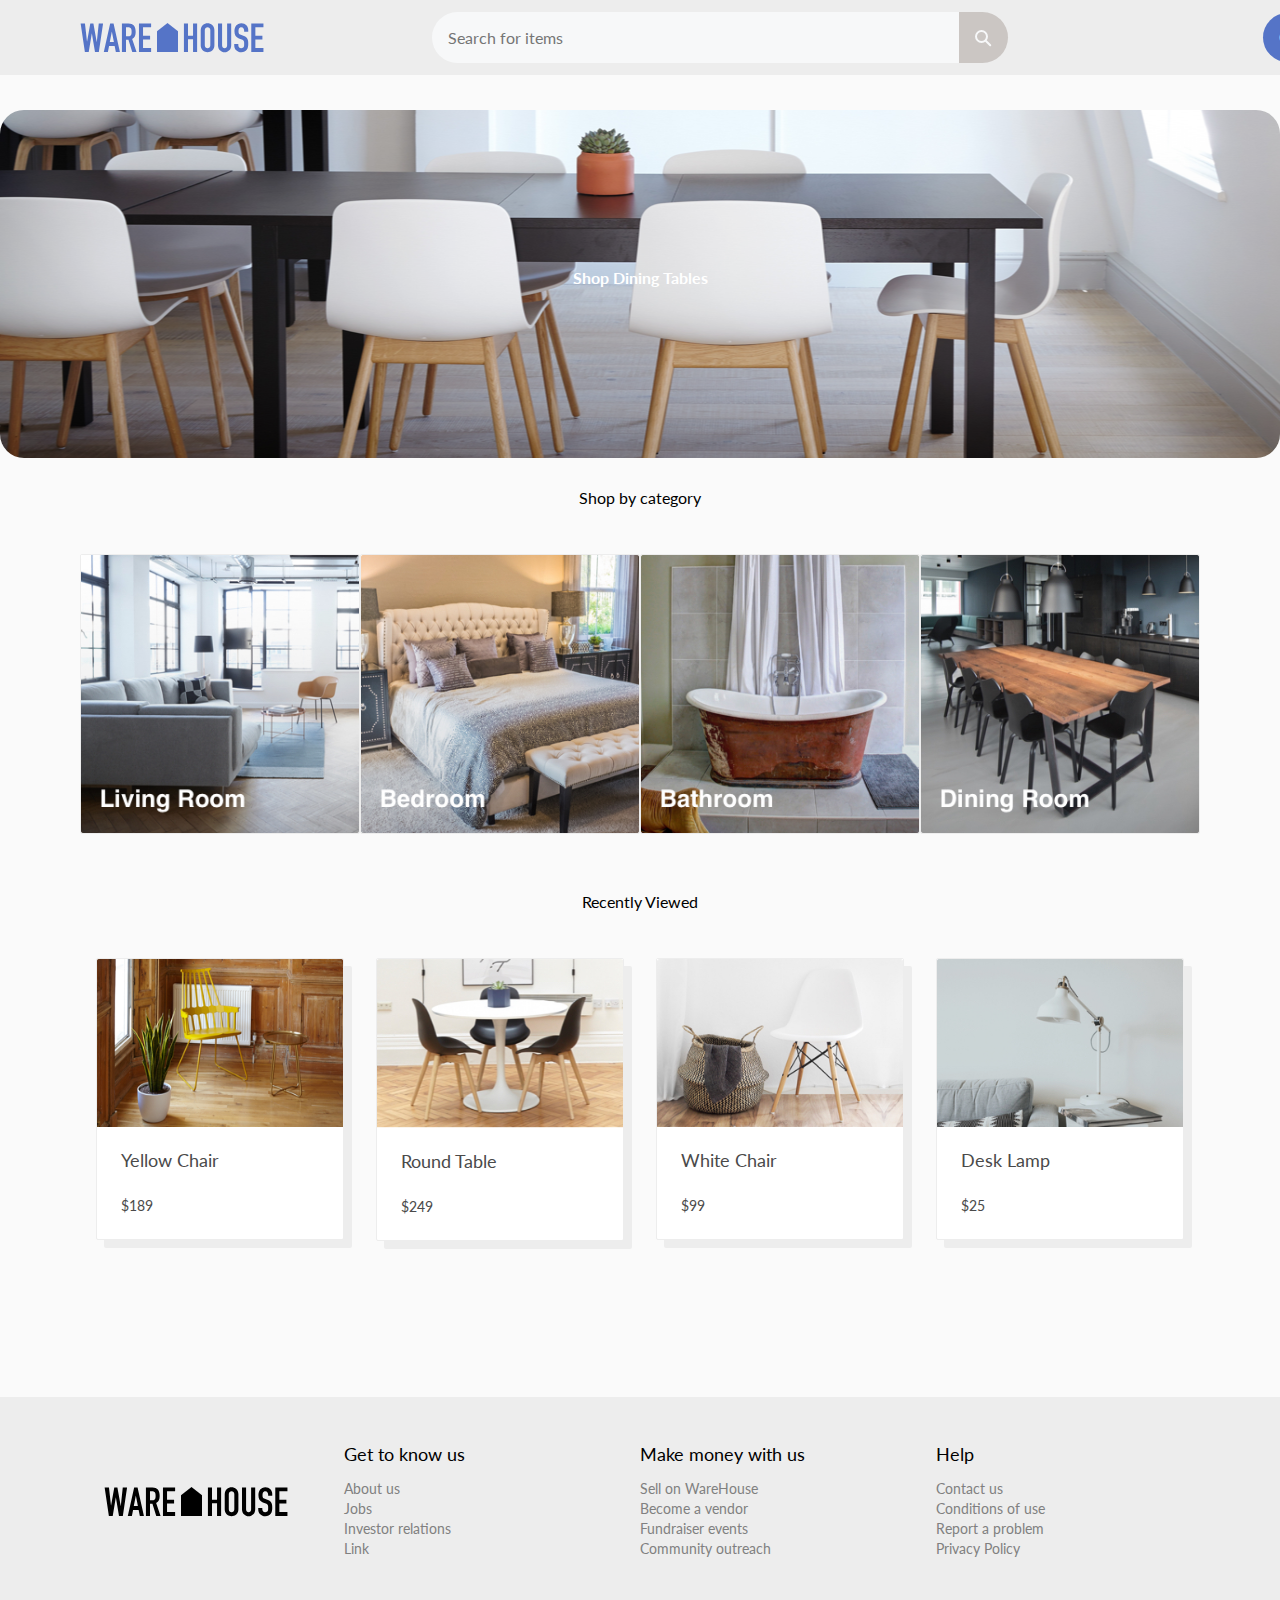
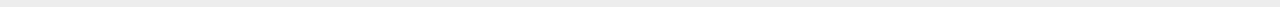
==== docs/index.html @ 67291086 "docs" ====
<!DOCTYPE html>
<html>
<head>
  <title>WareHouse</title>
  <link rel="stylesheet" type="text/css" href="resources/css/reset.css">
  <link rel="stylesheet" type="text/css" href="resources/css/base.css">
  <link rel="stylesheet" type="text/css" href="resources/css/index.css">
  <link href="https://fonts.googleapis.com/css?family=PT+Serif:700" rel="stylesheet">
  <link href="https://fonts.googleapis.com/css?family=Lato:100,300,400,700,900" rel="stylesheet">
</head>
<body>
  <div class="container">

    <!-- Header -->

    <header>
      <div class="image-container">
        <a href="index.html"><img src="resources/img/warehouse-logo.svg"></a>
      </div>
      <div class="search-bar">
        <input type="text" name="search" placeholder="Search for items">
        <a href="" class="icon"><img src="resources/img/search.svg"></a>
      </div>
      <a href="cart.html" class="button cart">Cart <img src="resources/img/cart.svg"></a>
    </header>
    <nav>
      <a href="deals.html">Today's Deals</a>
      <a href="products.html">All Products</a>
      <a href="about.html">About Us</a>
      <a href="sell.html">Sell</a>
      <a href="#">Help</a>
    </nav>

    <!-- Hero Section -->

    <div id="main" class="landing main">
      <div class="hero">
        <h2>Shop Dining Tables</h2>
      </div>

    <!-- Products Preview Section -->

      <div class="products">

        <!-- Product Categories -->

        <h2>Shop by category</h2>
        <div class="product-list categories">
          <a href="living.html" class="product-category">
            <div class="image-container">
              <img src="resources/img/home/living-room.jpg">
            </div>

          </a>
          <a href="#" class="product-category">
            <div class="image-container">
              <img src="resources/img/home/bedroom.jpg">
            </div>

          </a>
          <a href="#" class="product-category">
            <div class="image-container">
              <img src="resources/img/home/bathroom.jpg">
            </div>

          </a>
          <a href="#" class="product-category">
            <div class="image-container">
              <img src="resources/img/home/dining-room.jpg">
            </div>
          </a>

        </div>

        <!-- Recently Viewed Products -->

        <h2>Recently Viewed</h2>
        <div class="product-list">
          <a href="#" class="product-item">
            <div class="image-container">
              <img src="resources/img/home/yellow-chair.jpg">
            </div>
            <div class="description">
              <h3>Yellow Chair</h3>
              <span class="price">$189</span>
            </div>
          </a>
          <a href="#" class="product-item">
            <div class="image-container">
              <img src="resources/img/home/round-table.jpg">
            </div>
            <div class="description">
              <h3>Round Table</h3>
              <span class="price">$249</span>
            </div>
          </a>
          <a href="#" class="product-item">
            <div class="image-container">
              <img src="resources/img/home/white-chair.jpg">
            </div>
            <div class="description">
              <h3>White Chair</h3>
              <span class="price">$99</span>
            </div>
          </a>
          <a href="#" class="product-item">
            <div class="image-container">
              <img src="resources/img/home/desk-lamp.jpg">
            </div>
            <div class="description">
              <h3>Desk Lamp</h3>
              <span class="price">$25</span>
            </div>
          </a>
        </div>
      </div>
    </div>

    <!-- Footer -->

    <footer>
      <img src="resources/img/warehouse-logo-black.svg">
      <div class="links">
        <h4>Get to know us</h4>
        <a href="#">About us</a>
        <a href="jobs.html">Jobs</a>
        <a href="#">Investor relations</a>
        <a href="#">Link</a>
      </div>
      <div class="links">
        <h4>Make money with us</h4>
        <a href="sell.html">Sell on WareHouse</a>
        <a href="#">Become a vendor</a>
        <a href="#">Fundraiser events</a>
        <a href="#">Community outreach</a>
      </div>
      <div class="links">
        <h4>Help</h4>
        <a href="#">Contact us</a>
        <a href="#">Conditions of use</a>
        <a href="#">Report a problem</a>
        <a href="#">Privacy Policy</a>
      </div>
    </footer>
  </div>
</body>
</html>
---- docs/resources/css/base.css ----
@font-face {
  font-family: 'Lato' ;
  src: url('../fonts/Lato/Lato-Regular.ttf') format('truetype');
}

/* Site-Wide Styles */

html {
  font-size: 16px;
}

body {
  font-family: 'Lato', sans-serif;
  color: #F7F8F9;
}

a {
  font-size: 14px;
  color: #5574C7;
  line-height: 18px;
  text-decoration: none;
  transition: .3s;
}

a:hover {
  color: #162A61;
}


h2,
h3,
h4 {
  font-size: 18px;
  color: black;
  padding-bottom: 1rem;
}

input,
textarea,
select {
  border-radius: 3px;
  background-color: #F7F8F9;
  padding: 1rem;
}

/* Reusable Component - Button */

.button {
  border-radius: 40px;
  background-color: #5574C7;
  text-align: center;
  color: #ffffff;
  transition: .25s;
}

.button:hover {
  background-color: #162A61;
  color: #ffffff;
  transition: .25s;
}

/* Reusable Component - Image Container */

.image-container {
  overflow: hidden;
}

.image-container img {
  display: block;
  max-width: 100%;
  height: auto;
  align-items: right;
}

/* Reusable Component - Product List */

.product-list-section {
  padding: 2rem 5rem 3.75rem 5rem;
}

.product-list {
  display: grid;
  grid-template-columns: repeat(3, 1fr);
  margin-bottom: 3.75rem;
}

.product-category {
  border-radius: 2px;
  background-color: white;
  border: solid 1px #ededed;
}

.product-category .description-category {
  padding: 1.5rem;
  text-align: left;
}

.product-category h3 {
  margin-bottom: .75rem;
  color: hsla(0, 0%, 29%, 1);
}

.product-item {
  border-radius: 2px;
  background-color: white;
  border: solid 1px #ededed;
  box-shadow: #ededed 0.5rem 0.5rem;
  margin: auto 1rem;
}

.product-item .description {
  padding: 1.5rem;
  text-align: left;
}


.product-item h3 {
  margin-bottom: .75rem;
  color: hsla(0, 0%, 29%, 1);
  position: relative;
  display: block;
}

.product-item .price {
  color: hsla(0, 0%, 29%, 1);
}


/* Reusable Component - Form Field With Label */
.field {
  display: flex;
  flex-direction: column;
}

.field label {
  padding-bottom: .75rem;
}


/* Reusable Component - Navigation Breadcrumbs */
ul.breadcrumb {
    padding: 2rem 4rem;
    list-style: none;
    align-items: left;
}
ul.breadcrumb li {
    display: inline;
    font-size: inherit;
    align-items: left;
}
ul.breadcrumb li+li:before {
    padding: 2rem;
    color: hsla(0, 0%, 29%, 1);
    content: "/\00a0";
}
ul.breadcrumb li a {
    color: hsla(0, 0%, 29%, 1);
    text-decoration: none;
}


@media only screen and (max-width: 1100px) {
  .product-list {
    grid-template-columns: repeat(2, 1fr);
  }
}

@media only screen and (max-width: 680px) {
  .product-list {
    grid-template-columns: 1fr;
  }
}


/* Site-Wide Grid */

.container {
  display: grid;
  grid-template-areas: 'header'
                       'nav'
                       'main'
                       'footer';
}


/* Header */

header {
  grid-area: header;
  display: grid;
  grid-template-columns: 22rem 1fr 22rem;
  align-items: center;
  padding: .75rem 5rem;
  font-size: inherit;
  background-color: #ededed;
  position: fixed; /* Set the navbar to fixed position */
  top: 0; /* Position the navbar at the top of the page */
  width: 100%; /* Full width */
}

.search-bar {
  display: flex;
  border-radius: 33px 53px 33px 53px;
  width: 100%;
}

.search-bar input {
  flex-grow: 1;
  border-top-right-radius: 0;
  border-top-left-radius: 30px;
  border-bottom-right-radius: 0;
  border-bottom-left-radius: 30px;
}

.search-bar .icon {
  background-color: #CBC6C3;
  border-radius: 0 53px 53px 0;
  padding: 1rem;
}

.search-bar .icon img {
  vertical-align: middle;
}

.cart {
  justify-self: end;
  display: flex;
  align-items: center;
  padding: .875rem 1rem;
  border-radius: 56px;
}

.cart img {
  padding-left: .625rem;
}

nav {
  display: grid;
  grid-template-columns: repeat(5, 1fr);
  justify-items: center;
  grid-area: nav;
  background-color: #ededed;
  border-top: 1px solid hsla(0, 0%, 85%, 1);
  padding: 1.313rem 25rem;
}

nav a:visted {
  color: hsla(0, 0%, 29%, 1);
}

@media only screen and (max-width: 1100px) {
  header {
    grid-template-columns: 1fr;
    justify-items: center;
  }

  .cart {
    justify-self: auto;
  }
}

@media only screen and (max-width: 700px) {
  nav {
    grid-template-columns: 1fr;
  }
}

/* Main Section */

#main {
  grid-area: main;
  display: grid;
  justify-items: center;
  text-align: center;
  background-color: hsla(0, 0%, 98%, 1);
  border-top: 1px solid hsla(0, 0%, 98%, 1);
}

#main h2 {
  margin-bottom: 2rem;
  font-size: inherit;
}

#main .button {
  box-sizing: border-box;
  width: 14.375rem;
  padding: .875rem 0;
}

/* Footer */

footer {
  grid-area: footer;
  display: grid;
  grid-template-columns: repeat(4, 1fr);
  padding: 3rem;
  background-color: #ededed;
}

footer img {
  align-self: center;
  justify-self: center;
}

footer .links {
  display: grid;
}

footer a {
  color: gray;
  line-height: 20px;
}

@media only screen and (max-width: 810px) {
  footer {
    grid-template-columns: repeat(3, 1fr);
  }

  footer img {
    grid-column: 1 / span 3;
  }
}

@media only screen and (max-width: 490px) {
  footer {
    grid-template-columns: 1fr;
    justify-items: center;
    text-align: center;
  }

  footer img {
    grid-column: auto;
  }
}
---- docs/resources/css/index.css ----
.color-primary {
  color: #5574C7;
}

.color-secondary {
  color: #162A61;
}

.light-primary {
  color: #F7F8F9;
}

.light-secondary {
  color: #CBC6C3;
}

.hero {
  width: 100%;
  height: 21.75rem;
  margin-top: 3rem;
  border-radius: 1.5rem;
  background-image: url('../img/home/hero.png');
  background-repeat: no-repeat;
  background-size: cover;
  background-position: center;
  text-align: center;
  color: hsla(0, 0%, 100%, 1);
}

.hero h2 {
  padding-top: 10rem;
  color: hsla(0, 100%, 100%, 1);
  font-family: 'Lato', sans-serif;
  font-size: inherit;
  font-weight: bold;
  text-align: center;
}

.products {
  padding: 0 5rem 6rem 5rem;
}

.products h2 {
  margin-top: 2rem;
  font-size: inherit;
}

.landing .product-list {
  grid-template-columns: repeat(4, 1fr);
}

.categories h3 {
  margin-bottom: 0;
}

@media only screen and (max-width: 1020px) {
  .landing .product-list {
    grid-template-columns: repeat(3, 1fr);
  }
}


@media only screen and (max-width: 760px) {
  .landing .product-list {
    grid-template-columns: repeat(2, 1fr);
  }
}

@media only screen and (max-width: 565px) {
  .hero {
    padding-left: 0;
    text-align: center;
  }

  .hero h2 {
    padding-top: 7rem;
  }

  .hero p {
    width: 90%;
    margin: auto;
  }
}

@media only screen and (max-width: 470px) {
  .landing .product-list {
    grid-template-columns: 1fr;
  }
}
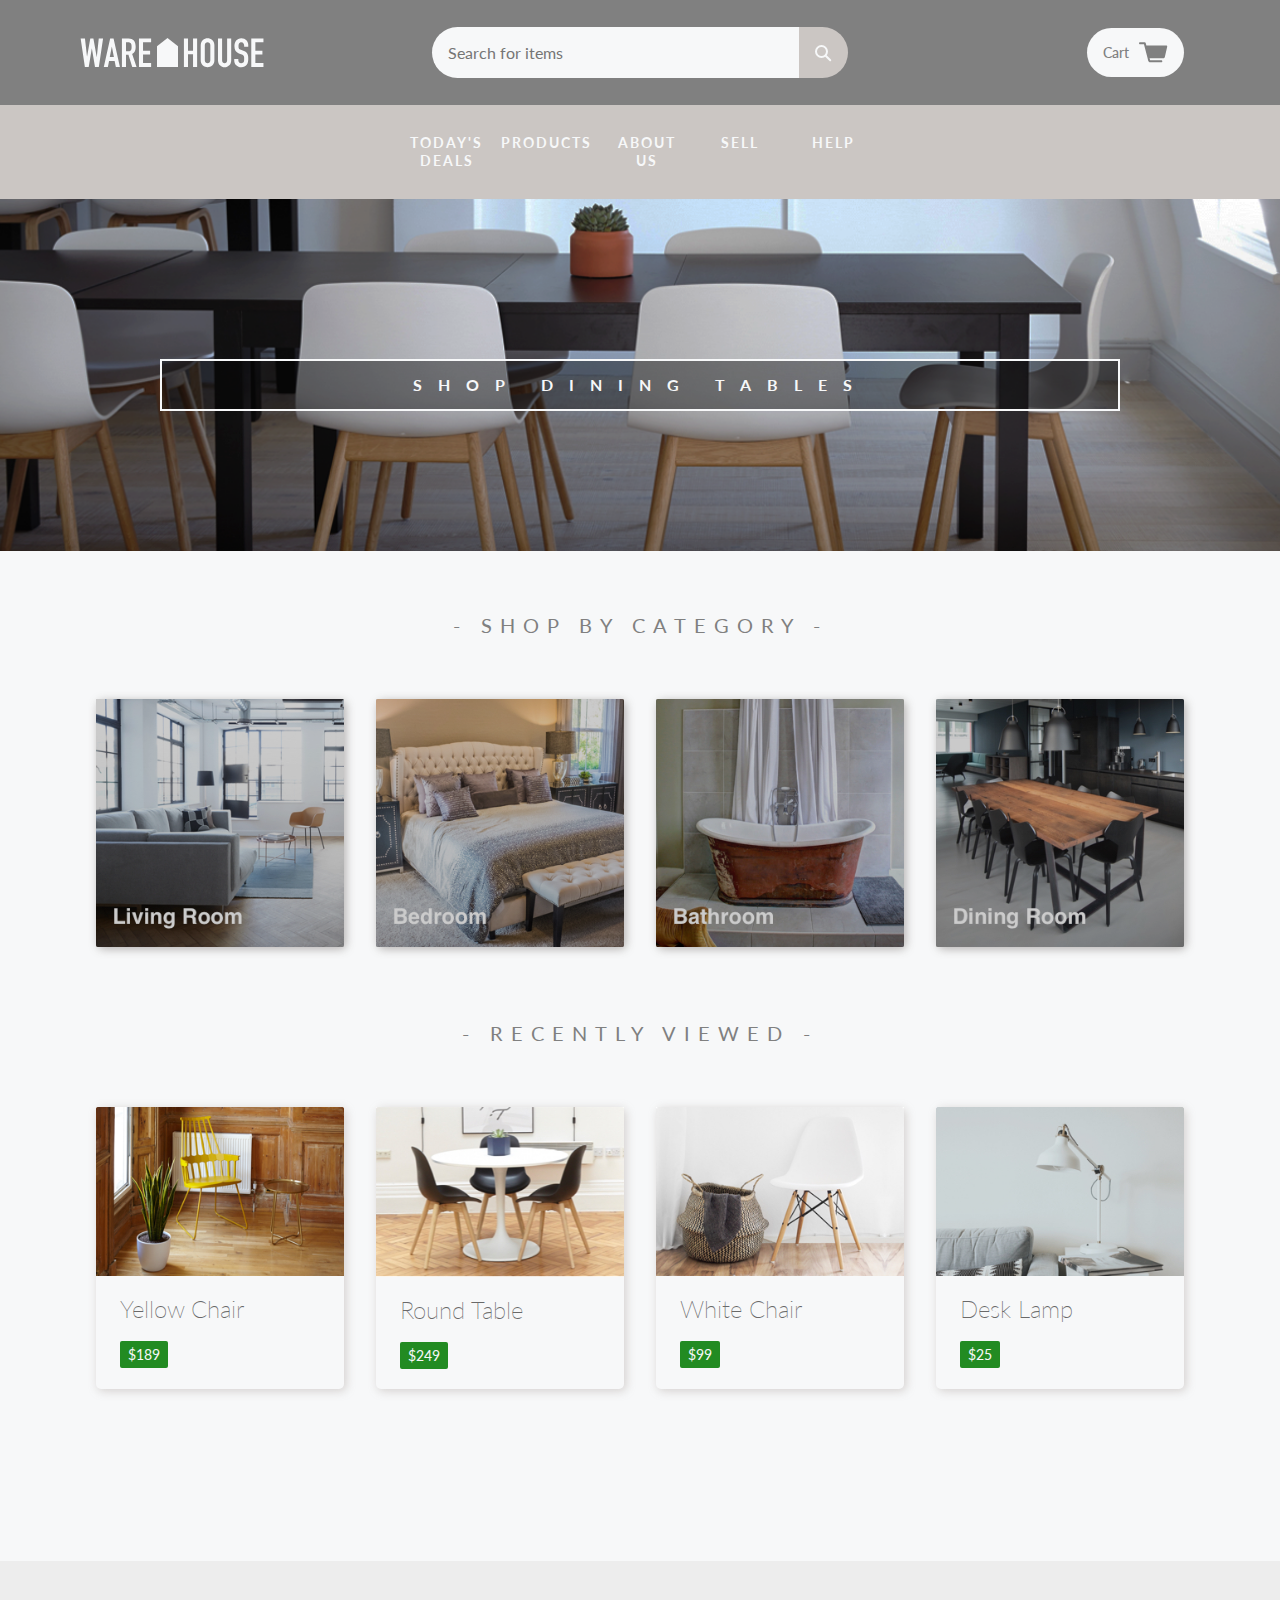
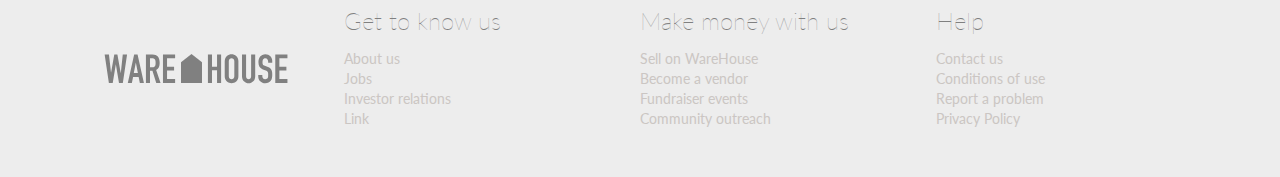
==== commit 473d289c: "styling changes" ====
--- a/docs/index.html
+++ b/docs/index.html
@@ -25,7 +25,7 @@
     </header>
     <nav>
       <a href="deals.html">Today's Deals</a>
-      <a href="products.html">All Products</a>
+      <a href="products.html">Products</a>
       <a href="about.html">About Us</a>
       <a href="sell.html">Sell</a>
       <a href="#">Help</a>
@@ -44,7 +44,7 @@
 
         <!-- Product Categories -->
 
-        <h2>Shop by category</h2>
+        <h2> - Shop by category - </h2>
         <div class="product-list categories">
           <a href="living.html" class="product-category">
             <div class="image-container">
@@ -74,7 +74,7 @@
 
         <!-- Recently Viewed Products -->
 
-        <h2>Recently Viewed</h2>
+        <h2> - Recently Viewed - </h2>
         <div class="product-list">
           <a href="#" class="product-item">
             <div class="image-container">
@@ -119,7 +119,7 @@
     <!-- Footer -->
 
     <footer>
-      <img src="resources/img/warehouse-logo-black.svg">
+      <img src="resources/img/warehouse-logo-gray.svg">
       <div class="links">
         <h4>Get to know us</h4>
         <a href="#">About us</a>
--- a/docs/resources/css/base.css
+++ b/docs/resources/css/base.css
@@ -16,22 +16,43 @@
 
 a {
   font-size: 14px;
-  color: #5574C7;
+  color: #CBC6C3;
   line-height: 18px;
   text-decoration: none;
   transition: .3s;
 }
 
 a:hover {
-  color: #162A61;
-}
-
-
-h2,
-h3,
+  color: gray;
+  cursor: pointer;
+  transition: .3s;
+}
+
+h1 {
+  font-size: 36px;
+}
+
+h2 {
+  text-transform: uppercase;
+  letter-spacing: 8px;
+  font-size: 20px;
+  color: gray;
+  padding-bottom: 1rem;
+  margin-bottom: 2rem;
+}
+
+h3 {
+  font-weight: 200;
+  font-size: 24px;
+  color: gray;
+  padding-bottom: 1rem;
+}
+
+
 h4 {
-  font-size: 18px;
-  color: black;
+  font-weight: 100;
+  font-size: 24px;
+  color: gray;
   padding-bottom: 1rem;
 }
 
@@ -39,24 +60,36 @@
 textarea,
 select {
   border-radius: 3px;
+  color: #CBC6C3;
   background-color: #F7F8F9;
   padding: 1rem;
 }
 
+#main input, textarea, select {
+  border: 1px solid #CBC6C3;
+  margin: 8px 8px 8px 0;
+}
+
 /* Reusable Component - Button */
 
 .button {
+  box-sizing: border-box;
   border-radius: 40px;
-  background-color: #5574C7;
+  background-color: #CBC6C3;
   text-align: center;
   color: #ffffff;
-  transition: .25s;
+  margin: 1rem 1rem;
+  transition: .3s;
+  padding: 1rem 1rem;
+  }
+
 }
 
 .button:hover {
-  background-color: #162A61;
+  background-color: gray;
   color: #ffffff;
-  transition: .25s;
+  cursor: pointer;
+  transition: .3s;
 }
 
 /* Reusable Component - Image Container */
@@ -85,9 +118,19 @@
 }
 
 .product-category {
-  border-radius: 2px;
-  background-color: white;
-  border: solid 1px #ededed;
+  border-radius: 5px;
+  background-color: #F7F8F9;
+  filter:brightness(80%);
+  box-shadow: 2px 2px 10px rgba(203, 198, 195, 0.8);
+  margin: 1rem;
+  transition: .3s;
+}
+
+.product-category:hover {
+  filter:blur(0px);
+  filter:brightness(110%);
+  box-shadow: 5px 5px 25px rgba(203, 198, 195, 0.5);
+  transition: .3s;
 }
 
 .product-category .description-category {
@@ -97,15 +140,20 @@
 
 .product-category h3 {
   margin-bottom: .75rem;
-  color: hsla(0, 0%, 29%, 1);
+  color: dimgray;
 }
 
 .product-item {
-  border-radius: 2px;
-  background-color: white;
-  border: solid 1px #ededed;
-  box-shadow: #ededed 0.5rem 0.5rem;
-  margin: auto 1rem;
+  border-radius: 5px;
+  background-color: #F7F8F9;
+  box-shadow: 2px 2px 10px rgba(203, 198, 195, 0.8);
+  margin: 1rem;
+  transition: .3s;
+}
+
+.product-item:hover {
+  box-shadow: 5px 5px 25px rgba(203, 198, 195, 0.5);
+  transition: .3s;
 }
 
 .product-item .description {
@@ -116,13 +164,16 @@
 
 .product-item h3 {
   margin-bottom: .75rem;
-  color: hsla(0, 0%, 29%, 1);
+  color: dimgray;
   position: relative;
   display: block;
 }
 
 .product-item .price {
-  color: hsla(0, 0%, 29%, 1);
+  color: #F7F8F9;
+  padding: 5px 8px;
+  background-color: forestgreen;
+  border-radius: 2px;
 }
 
 
@@ -134,6 +185,7 @@
 
 .field label {
   padding-bottom: .75rem;
+  color: #CBC6C3;
 }
 
 
@@ -150,11 +202,11 @@
 }
 ul.breadcrumb li+li:before {
     padding: 2rem;
-    color: hsla(0, 0%, 29%, 1);
+    color: gray;
     content: "/\00a0";
 }
 ul.breadcrumb li a {
-    color: hsla(0, 0%, 29%, 1);
+    color: dimgray;
     text-decoration: none;
 }
 
@@ -192,10 +244,7 @@
   align-items: center;
   padding: .75rem 5rem;
   font-size: inherit;
-  background-color: #ededed;
-  position: fixed; /* Set the navbar to fixed position */
-  top: 0; /* Position the navbar at the top of the page */
-  width: 100%; /* Full width */
+  background-color: gray;
 }
 
 .search-bar {
@@ -227,7 +276,17 @@
   display: flex;
   align-items: center;
   padding: .875rem 1rem;
+  color: gray;
+  font-weight: 500;
+  background-color: #F7F8F9;
   border-radius: 56px;
+  transition: .3s;
+}
+
+.cart:hover {
+  color: gray;
+  background-color: #CBC6C3;
+  transition: .3s;
 }
 
 .cart img {
@@ -239,13 +298,23 @@
   grid-template-columns: repeat(5, 1fr);
   justify-items: center;
   grid-area: nav;
-  background-color: #ededed;
-  border-top: 1px solid hsla(0, 0%, 85%, 1);
+  background-color: #CBC6C3;
   padding: 1.313rem 25rem;
 }
 
-nav a:visted {
-  color: hsla(0, 0%, 29%, 1);
+nav a {
+  color: #F7F8F9;
+  font-weight: bold;
+  text-transform: uppercase;
+  letter-spacing: 2px;
+  text-align: center;
+  margin: 0.5rem;
+  transition: .3s;
+}
+
+nav a:hover {
+  color: gray;
+  transition: .3s;
 }
 
 @media only screen and (max-width: 1100px) {
@@ -272,20 +341,10 @@
   display: grid;
   justify-items: center;
   text-align: center;
-  background-color: hsla(0, 0%, 98%, 1);
-  border-top: 1px solid hsla(0, 0%, 98%, 1);
-}
-
-#main h2 {
-  margin-bottom: 2rem;
-  font-size: inherit;
-}
-
-#main .button {
-  box-sizing: border-box;
-  width: 14.375rem;
-  padding: .875rem 0;
-}
+  background-color: #F7F8F9;
+  border-top: none;
+}
+
 
 /* Footer */
 
@@ -307,7 +366,7 @@
 }
 
 footer a {
-  color: gray;
+  color: #CBC6C3;
   line-height: 20px;
 }
 
--- a/docs/resources/css/index.css
+++ b/docs/resources/css/index.css
@@ -15,25 +15,37 @@
 }
 
 .hero {
-  width: 100%;
-  height: 21.75rem;
-  margin-top: 3rem;
-  border-radius: 1.5rem;
+  max-width: 100%;
+  min-width: 100%;
+  max-height: 22rem;
+  min-height: 20rem;
   background-image: url('../img/home/hero.png');
   background-repeat: no-repeat;
   background-size: cover;
   background-position: center;
   text-align: center;
-  color: hsla(0, 0%, 100%, 1);
+  color: #F7F8F9;
+  margin-bottom: 2rem;
 }
 
 .hero h2 {
-  padding-top: 10rem;
-  color: hsla(0, 100%, 100%, 1);
-  font-family: 'Lato', sans-serif;
+  margin: 10rem;
+  background-color: rgba(0, 0, 0, 0.4);
+  color: #F7F8F9;
   font-size: inherit;
   font-weight: bold;
+  text-transform: uppercase;
+  letter-spacing: 16px;
   text-align: center;
+  padding: 1rem 1rem;
+  border: 2px solid #F7F8F9;
+  transition: .3s;
+}
+
+.hero h2:hover {
+  background-color: rgba(0, 0, 0, 0.2);
+  transition: .3s;
+  cursor: pointer;
 }
 
 .products {
@@ -42,7 +54,6 @@
 
 .products h2 {
   margin-top: 2rem;
-  font-size: inherit;
 }
 
 .landing .product-list {
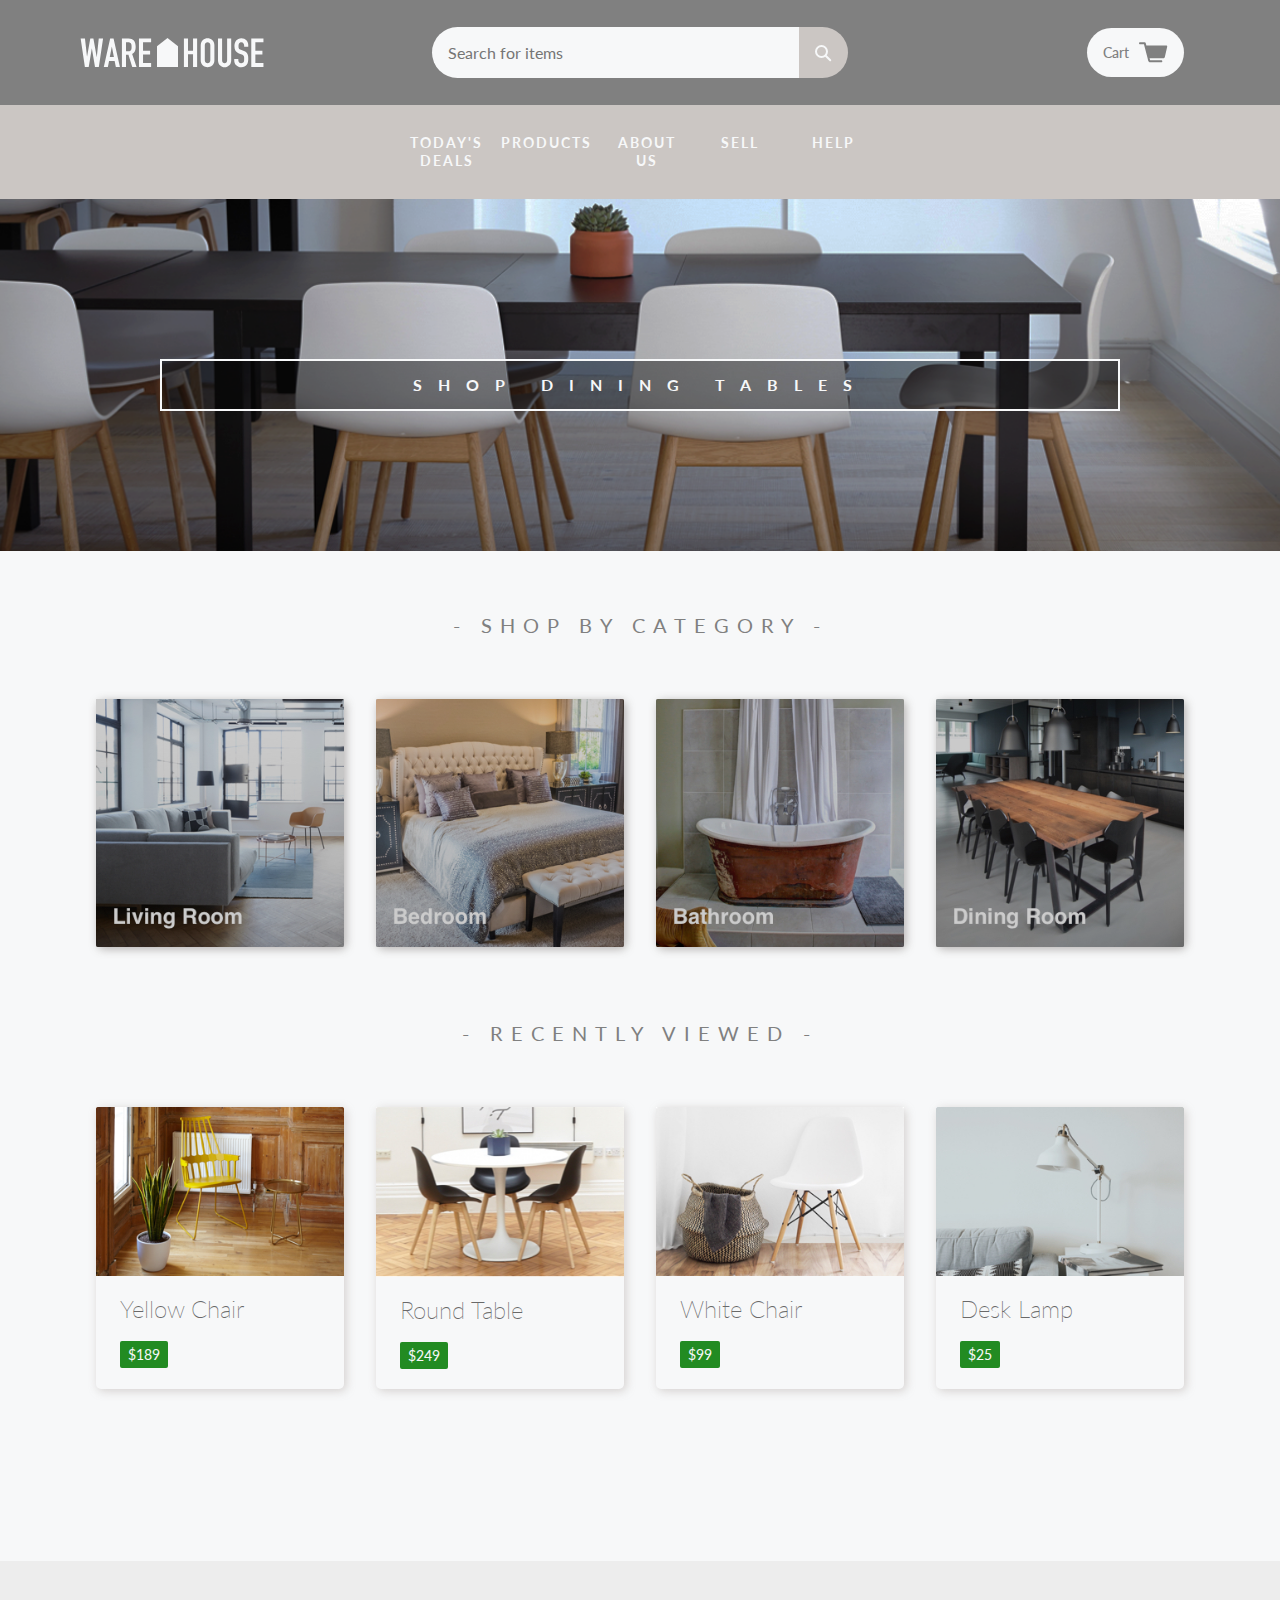
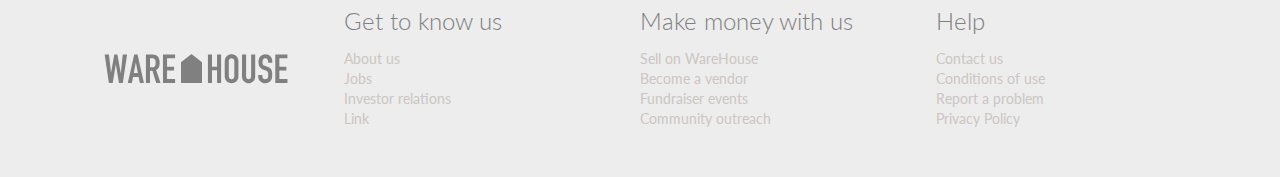
==== commit 26e9c2b8: "minor fixes" ====
--- a/docs/index.html
+++ b/docs/index.html
@@ -118,11 +118,13 @@
 
     <!-- Footer -->
 
+    <!-- Footer -->
+
     <footer>
       <img src="resources/img/warehouse-logo-gray.svg">
       <div class="links">
         <h4>Get to know us</h4>
-        <a href="#">About us</a>
+        <a href="about.html">About us</a>
         <a href="jobs.html">Jobs</a>
         <a href="#">Investor relations</a>
         <a href="#">Link</a>
--- a/docs/resources/css/base.css
+++ b/docs/resources/css/base.css
@@ -48,9 +48,8 @@
   padding-bottom: 1rem;
 }
 
-
 h4 {
-  font-weight: 100;
+  font-weight: 300;
   font-size: 24px;
   color: gray;
   padding-bottom: 1rem;
--- a/docs/resources/css/index.css
+++ b/docs/resources/css/index.css
@@ -1,19 +1,3 @@
-.color-primary {
-  color: #5574C7;
-}
-
-.color-secondary {
-  color: #162A61;
-}
-
-.light-primary {
-  color: #F7F8F9;
-}
-
-.light-secondary {
-  color: #CBC6C3;
-}
-
 .hero {
   max-width: 100%;
   min-width: 100%;
